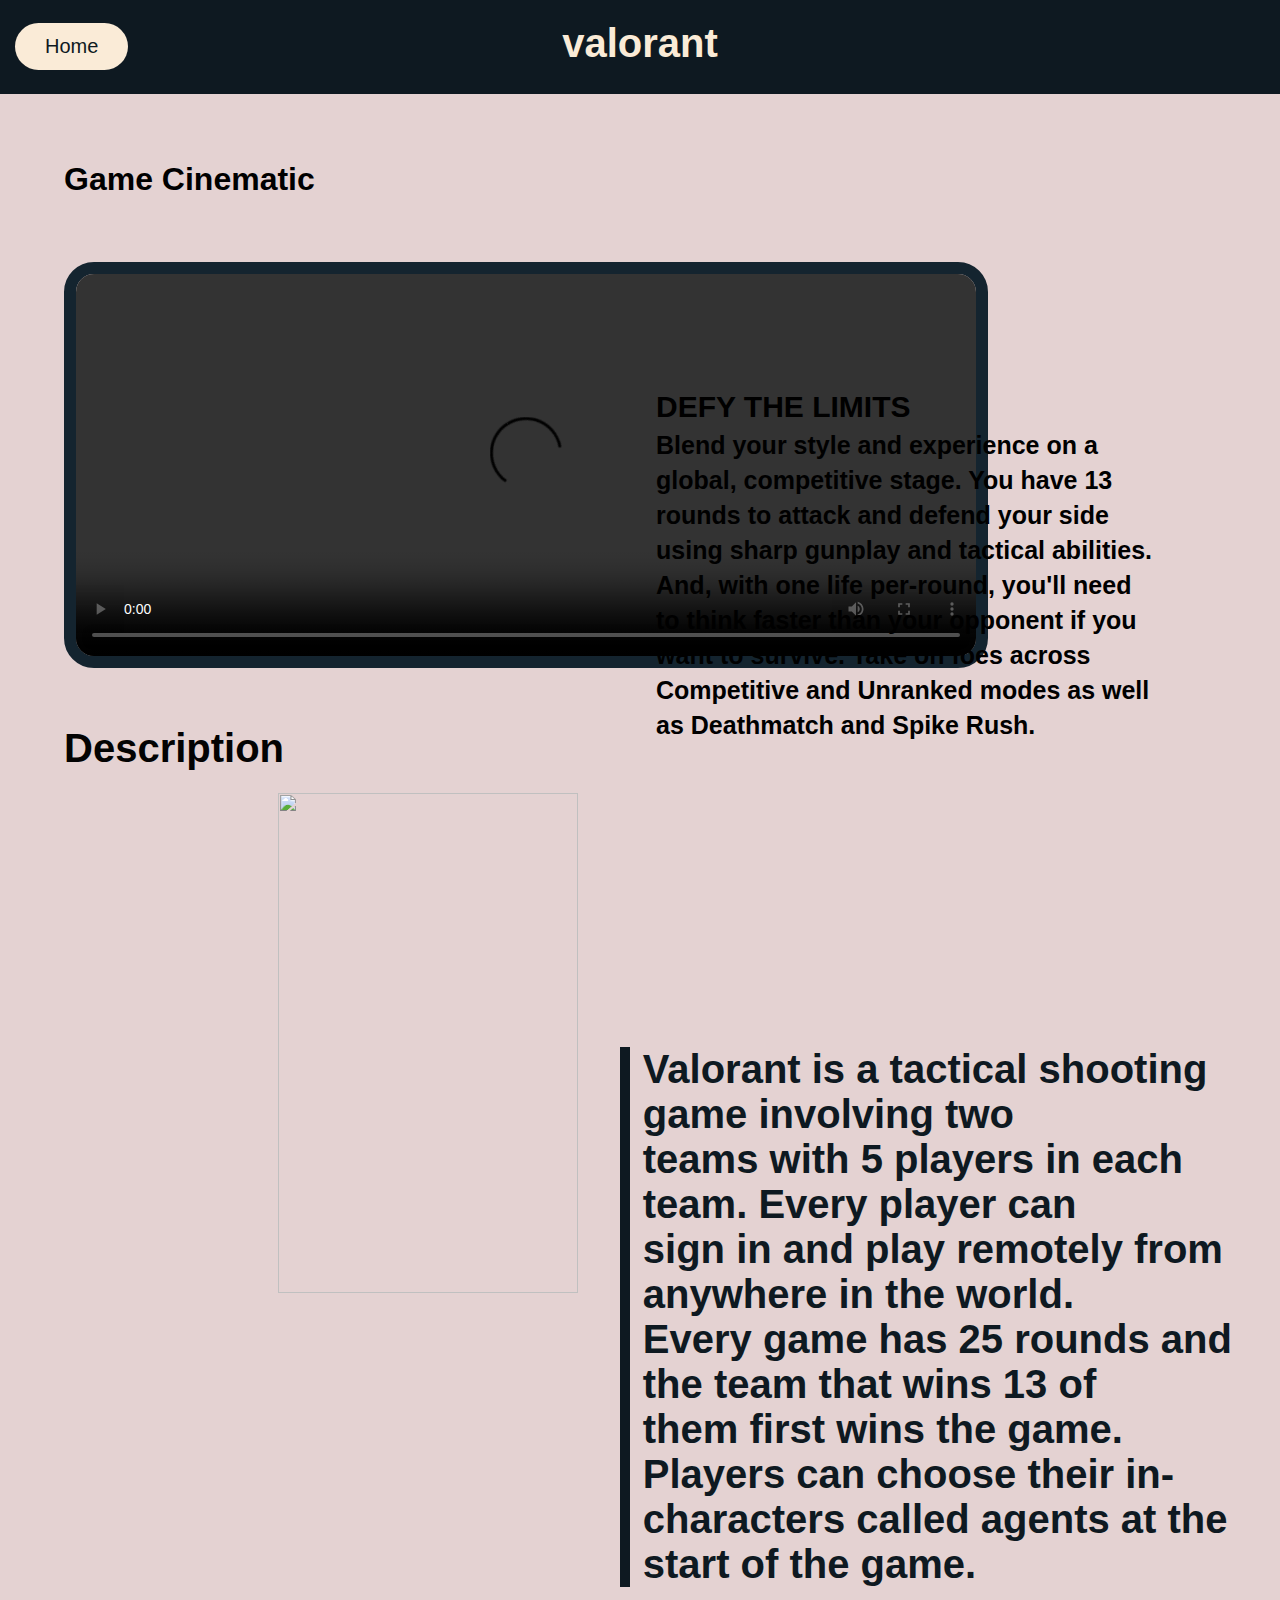
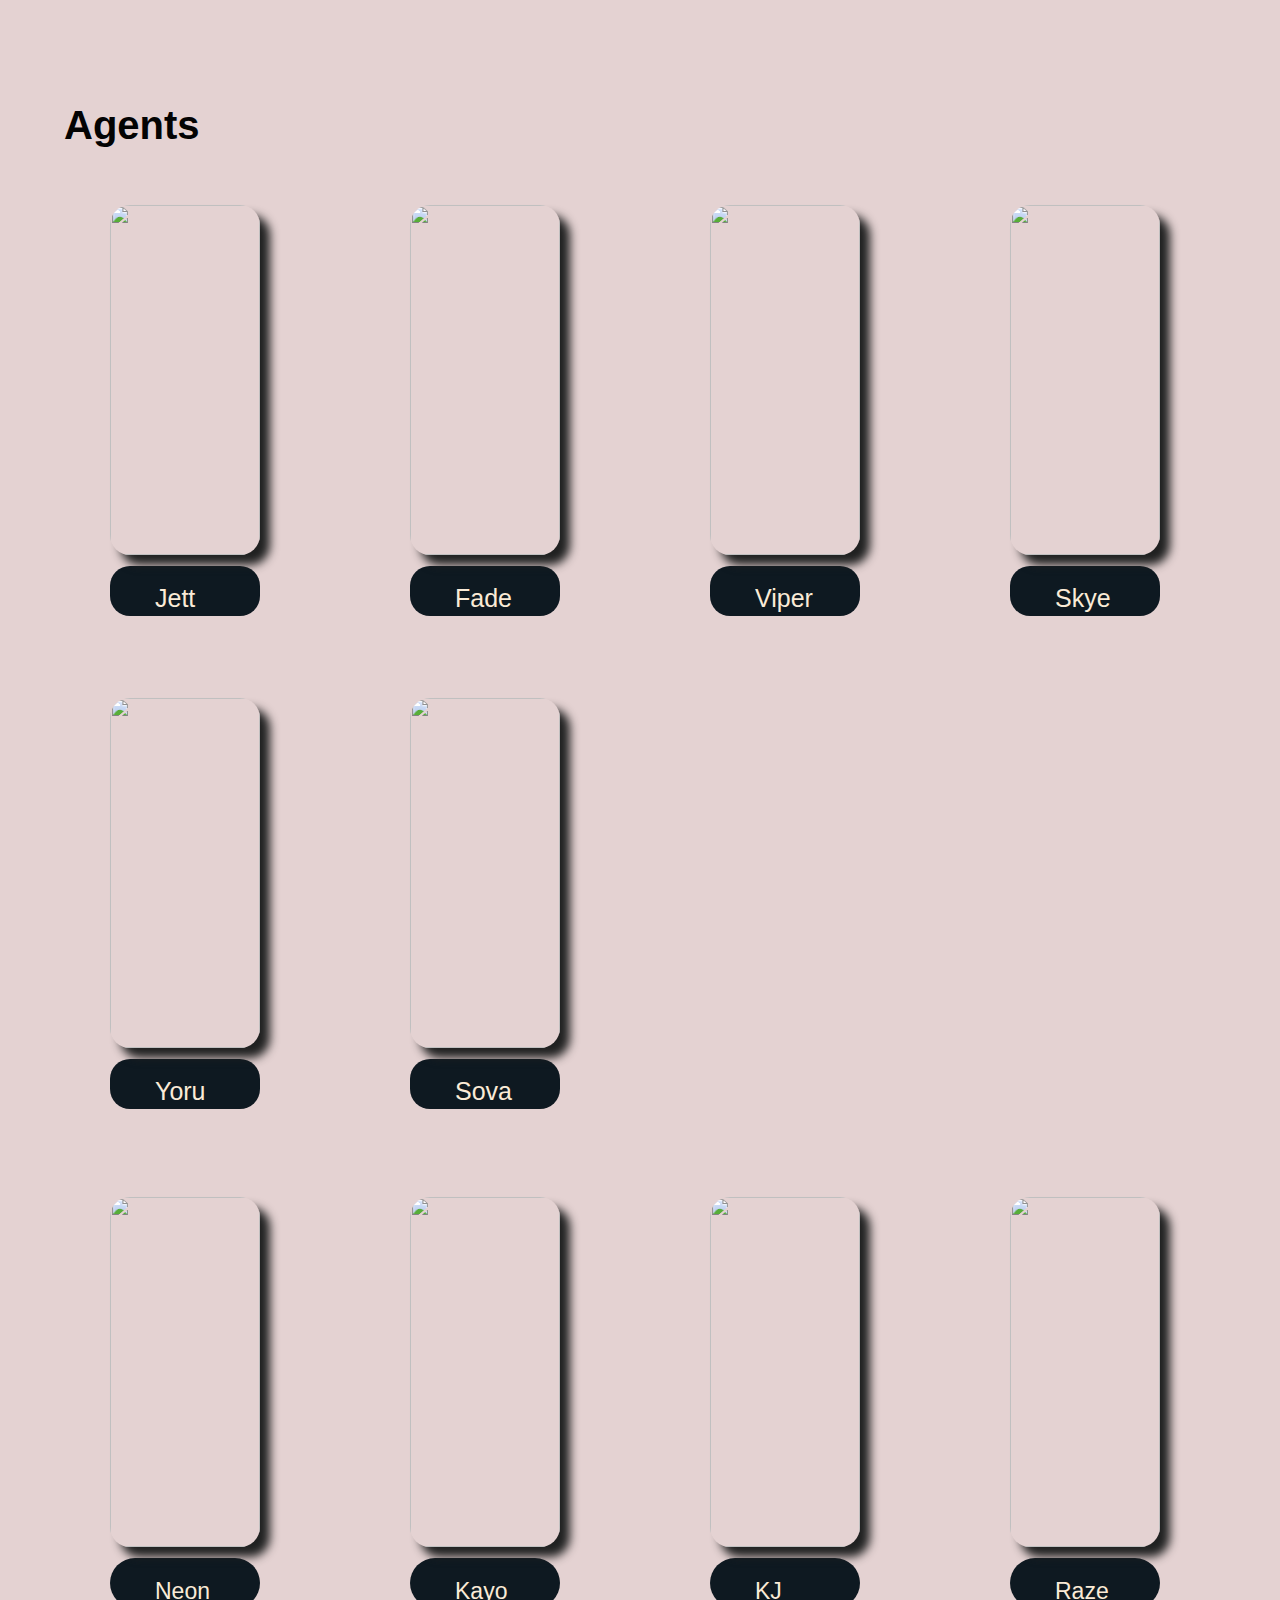
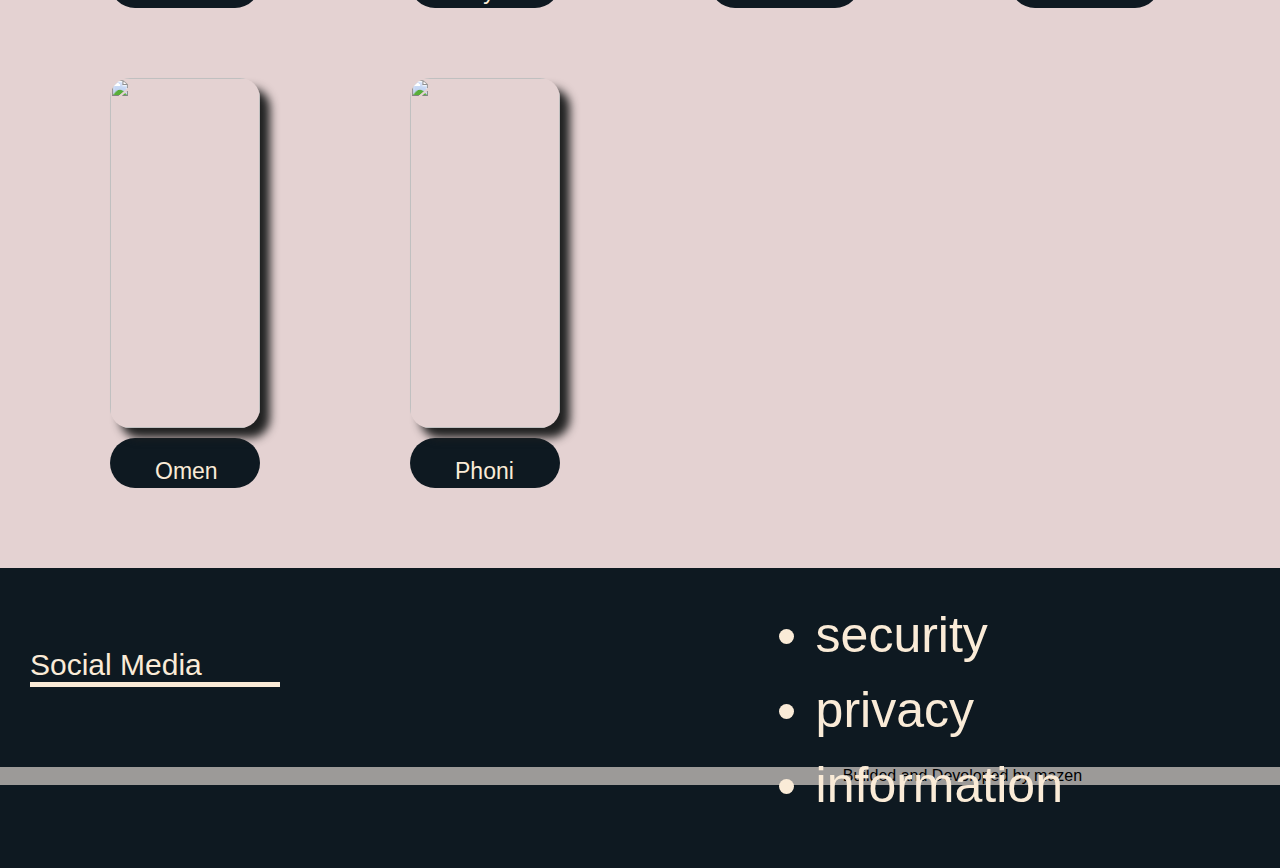
==== html/gamepage2.html @ 00db2d78 "Update gamepage2.html" ====
<html>
    <head>
        <title>valorant game</title>
<link rel="stylesheet" href="../css/gamepage2.css">
<link href="http://fonts.cdnfonts.com/css/valorant" rel="stylesheet">
        <link href="//db.onlinewebfonts.com/c/e7322a6673613ab13604fadda3d20e56?family=VALORANT" rel="stylesheet" type="text/css"/>
    </head>


<body>
    <div class="text1">
        <h1>valorant</h1>
    </div>
    <button type="button" class="butt3"><a href="../index.html">Home</a></button>
    <h1 class="cine" id="ciine">Game Cinematic</h1>
        <video controls autoplay loop class="valv">
            <source src="../media/fade.mp4" type="video/mp4">
        </video>
        <p class="tit1"><span>DEFY THE LIMITS</span> 
          <br>  Blend your style and experience on a <br>
             global, competitive stage. You have 13 <br>
              rounds to attack and defend your side <br>
               using sharp gunplay and tactical abilities. <br>
                And, with one life per-round, you'll need <br>
                 to think faster than your opponent if you <br>
                  want to survive. Take on foes across <br>
                   Competitive and Unranked modes as well <br>
                    as Deathmatch and Spike Rush.</p>
        
        <img src="../media/fas.png" alt="" class="fassel">
        <p class="tit2" id="desmain">Description</p>
        <div class="section2">
            <img src="../media/jett3.png" alt="">
        <p class="discribe1"  >Valorant is a tactical shooting game involving two
    <br>   teams with 5 players in each team. Every player can
    <br> sign in and play remotely from anywhere in the world.
    <br> Every game has 25 rounds and the team that wins 13 of 
    <br>them first wins the game. Players can choose their in-
    <br> characters called agents at the start of the game.
        </p>
        </div>
        <img src="../media/fas.png" alt="" class="fassel">
        <h1 class="agent" id="agents">Agents</h1>
       
 <div class="pic1">
     <ul>
     <li><img src="../media/jett.png" alt="" ></il>
                <div></div>
                <p>Jett</p>
    <li><img src="../media/fade.png" alt="" ></il>
                 <div></div>
                 <p>Fade</p>
    <li><img src="../media/vip.png" alt="" ></il>
                 <div></div> 
                 <p>Viper</p>
    <li><img src="../media/skye.png" alt="" ></il>
                 <div></div>
                 <p>Skye</p>
    <li><img src="../media/yoru.png" alt="" ></il>
                <div></div>
                <p>Yoru</p>
    <li><img src="../media/sova.png" alt="" ></il>
                <div></div>
                <p>Sova</p>
    </ul>
 </div>
 
 </div>
 <div class="pic2">
    <ul>
    <li><img src="../media/neon.png" alt="" ></il>
        <div></div>
        <p>Neon</p>
   <li><img src="../media/kayo.png" alt="" ></il>
    <div></div>
    <p>Kayo</p>
   <li><img src="../media/kj.png" alt="" ></il>
    <div></div>
    <p>KJ</p>
   <li><img src="../media/raze.png" alt="" ></il>
    <div></div>
    <p>Raze</p>
   <li><img src="../media/omen.png" alt=""></il>
    <div></div>
    <p>Omen</p>
   <li><img src="../media/phon.png" alt="" ></il>
    <div></div>
    <p>Phoni</p>
               
   </ul>
</div>
</body>
<footer class="foot">
    <p class="f1">Social Media</p>
<ul>
    <li><img src="../media/fcb.png" alt=""></li>
    <li><img src="../media/ins.png" alt=""></li>
    <li><img src="../media/yt.png" alt=""></li>
</ul>
<p class="f2">Builded and  Devoloped by mazen</p>
<!-- <p class="buttp2">Main page</p>
<button type="button" class="butt2">press here</button> -->
<p class="visa">Visa</p>
<p class="six">16+</p>
</footer>
<ul class="unor">
    <li><a href="#">security</a></li>
    <li><a href="#">privacy</a></li>
    <li><a href="#">information</a></li>
</ul>

</html>
---- css/gamepage2.css ----
body
{
    background-color: #e4d2d2;
    width: 100%px;
    height:100%;
    padding: 0%;
    margin: 0%;
    overflow-x: hidden;
    overflow-y:scroll;
    font-family: 'VALORANT', sans-serif;  
}
/* footer
{
    width: 1920px;
   margin-right: 0%;
} */
.cine
{
    margin-top: 2%;
    margin-bottom: 0%;
    margin-left:5% ;
    font-family: 'VALORANT', sans-serif;  

}
.butt3
{
    background-color:antiquewhite ;
    padding: 12px 30px;
    position: relative;
    bottom: 65px;
    left: 15px;
    border:none ;
    border-radius: 30px;
}
.butt3 a
{
    text-decoration: none;
    color: #0e1921;
    font-size: 20px;
}
.butt3:hover
{
    transform: scale(1.1);
    cursor: pointer;
}

.valv
 {    
height: 382.5px;
width: 900px;
margin: 5%  25% ;
/* border-color: #8f27a9; */
border: 12px solid #14242f;
border-radius: 30px;
position: relative;
right:20% ;
} 
.tit1
{
    position: relative;
    float: right;
  margin-top: -20%;
  right: 10%;
  bottom: 10%;
  font-size: 25px;
  font-weight: 600;
  line-height: 1.4;
}
.tit1 span
{
    font-size: 30px;
    margin-bottom: 5%;
    position: relative;
    bottom: 2%;
    font-family: 'VALORANT', sans-serif;  
    
}
.text1
{
    background-color: #0e1921;
    margin-top: -1%;
    margin-left:-0.4%;
    margin-right:-0.4%;
    padding: 0.1%;
    color: antiquewhite;
    font-family: 'VALORANT', sans-serif;  
    text-align: center;
    position: relative;
    top: 6px;
    font-size: 20px;
}
.pic1 ul li
{
    list-style: none;
    display: inline-block;
    margin: 20px;
    margin-left: 10px;
    padding: 10px 60px;

}
.pic1 ul li img
{ 
  height: 350px;
    width: 150px;
    box-shadow: 10px 10px 10px  #202121;
    margin-bottom:4% ;
    border-radius: 20px;
}
/* .pic1 ul li img:hover
{
    transform: scale(1.1);
    cursor: pointer;
} */
.pic1 ul  div
    { list-style: none;
        background-color: #0e1921;
        height:50PX ;
        width: 150PX;
        margin-top: 3%;
        border-radius: 20px;
        /* transition: width 1s; */
    }
    /* .pic1 ul  div:hover
    {
        width: 150px;
    } */
    .pic1 ul p
    {
        margin-top: -21%;
        margin-left: 30%;
        font-size: 25px;
        font-family: 'VALORANT', sans-serif;  
       color: antiquewhite;
    }
.pic2 ul li
{
    list-style: none;
    display: inline-block;
    margin: 20px;
    margin-left: 10px;
    margin-top:10px;
    padding: 10px 60px;

}
.pic2 ul li img
{
  height: 350px;
    width: 150px;
    box-shadow: 10px 10px 10px  #202121;
    margin-bottom:4% ;
    border-radius: 20px;
}
/* .pic2 ul li img:hover
{
    transform: scale(1.1);
    cursor: pointer;
} */
.pic2 ul  div
    { list-style: none;
        background-color:#0e1921;
        height:50PX ;
        width: 150PX;
        margin-top: 3%;
        border-radius: 50px;
        /* transition: width 1s; */

    }
    /* .pic2 ul  div:hover
    {
        width: 150px;
    } */
    .pic2 ul p
    { 
        color: antiquewhite;
        margin-top: -20%;
        margin-left: 30%;
        font-size: 23px;
        font-family: 'VALORANT', sans-serif;  
    }
.agent
{
    color: rgb(3, 3, 3);
    font-family: 'VALORANT', sans-serif;  
    font-size: 40px;
    margin-left: 5%;
}
.fassel
{
    margin-left: 0%;
    
}

.tit2
{
    color: rgb(3, 3, 3);
    font-family: 'VALORANT', sans-serif;  
    font-size: 40px;
    margin: -0.5%; 
    margin-left:5% ;
    font-weight: bold;
}
.section2 img
{
    
    background-repeat: no-repeat;
    margin-bottom:-12% ;
    margin-left: 10%;
    margin-top:3% ;
    margin-right:20% ;
    height: 500;
    width: 300;
    position: relative;
    left: 150px;
   top: -10px;
   /* box-shadow:10px 10px 10px #0e1921; */
    animation: moveToRight 1s ease-in-out;
    animation-delay: 20ms;
    /* border-right: 10px solid #0e1921;
    border-bottom:10px solid #0e1921 ; */
  } 
  @keyframes moveToRight {
      0% {
          transform: translateX(-650px);
      }
      100% {
          transform: translateX(40px);
      }
  }
.discribe1
{
    color: #0e1921;
    font-size: 40px;
    margin-top:-8% ;
    margin-bottom:7% ;
    margin-left:50% ;
   position: relative;
   left: -20px;
   font-weight: bold;
     /* transform: translate(-60,-30);  */
     border-left: 10px solid #0e1921;
     padding-left: 1%;
}
.foot
{
    width:1925px ;
    height: 300px;
    background-color: #0e1921;
    margin-bottom: -2%;
    margin-left:0% ;
    margin-right:0% ; 
    /* padding-left: 10px; */
}
.foot ul li
{
    list-style: none;
    display: inline-block;
    
}
.foot ul li img
{
     position: relative;
    top: 80px; 
   left: 50px;

}
.foot ul li img:hover
{
    transform: scale(1.2);
    cursor: pointer;
}
.f1
{
    color: antiquewhite;
    font-size: 30px;
    position: relative;
    top:80px;
    left: 30px;
    margin-bottom: 0%;
    border-bottom:5px solid antiquewhite ;
    width: 250px;
}
.f2
{
    color: rgb(0, 0, 0);
    position: relative;
    top: 110px;
    /* left: 840px; */
    background-color: rgb(156, 154, 152);
    width: 1925px;
    margin-bottom: -2%;
    text-align: center;
    font-family: 'VALORANT', sans-serif;  

}
/* .butt2
{
    position: relative;
    top: -90px;
    left: 770px;
    bottom: 25px;
    background-color: antiquewhite;
    border: none;
    padding: 20px 80px;
    border-radius: 40px;
    font-size: 25px;
}
.butt2:hover
{
    transform: scale(1.1);
    cursor: pointer;
}
.buttp2
{
    color: antiquewhite;
    font-size: 30px;
    position: relative;
    top:-105px;
    left: 780px;
    margin-bottom: 0%;
    border-bottom:5px solid antiquewhite ;
    width: 250px;
} */
.six
{ 
    color: antiquewhite;
    position: relative;
    bottom: 160px;
    font-size: 70px;
     left:1500px;
     /* border: 5px solid antiquewhite; 
     border-radius:100px; 
     width: 150px;
     padding: 0.25%; */
}
.visa
{
    position: relative;
    bottom: 20px;
    left:1635px ;
    font-size: 60px;
    color: antiquewhite;
    font-family: 'Improvisation', sans-serif;
    border: 5px solid antiquewhite;
    padding-left: 1%;
    border-radius: 30px;
    width: 200px;
}
.unor
{
    list-style-image:url("../media/arrow.png");
    color: antiquewhite;
    position: relative;
    bottom: 270px;
    left: 750px;
    font-size: 50px;
    /* list-style: none; */
    justify-content: space-between;
    margin: 2%;
    margin-bottom: 22%;
    line-height: 1.5;

}
.unor li a
{
    text-decoration: none;
    color: antiquewhite;
}
.unor li :hover
{
    color: rgb(42, 104, 237);
    transition: 0.4s;
}
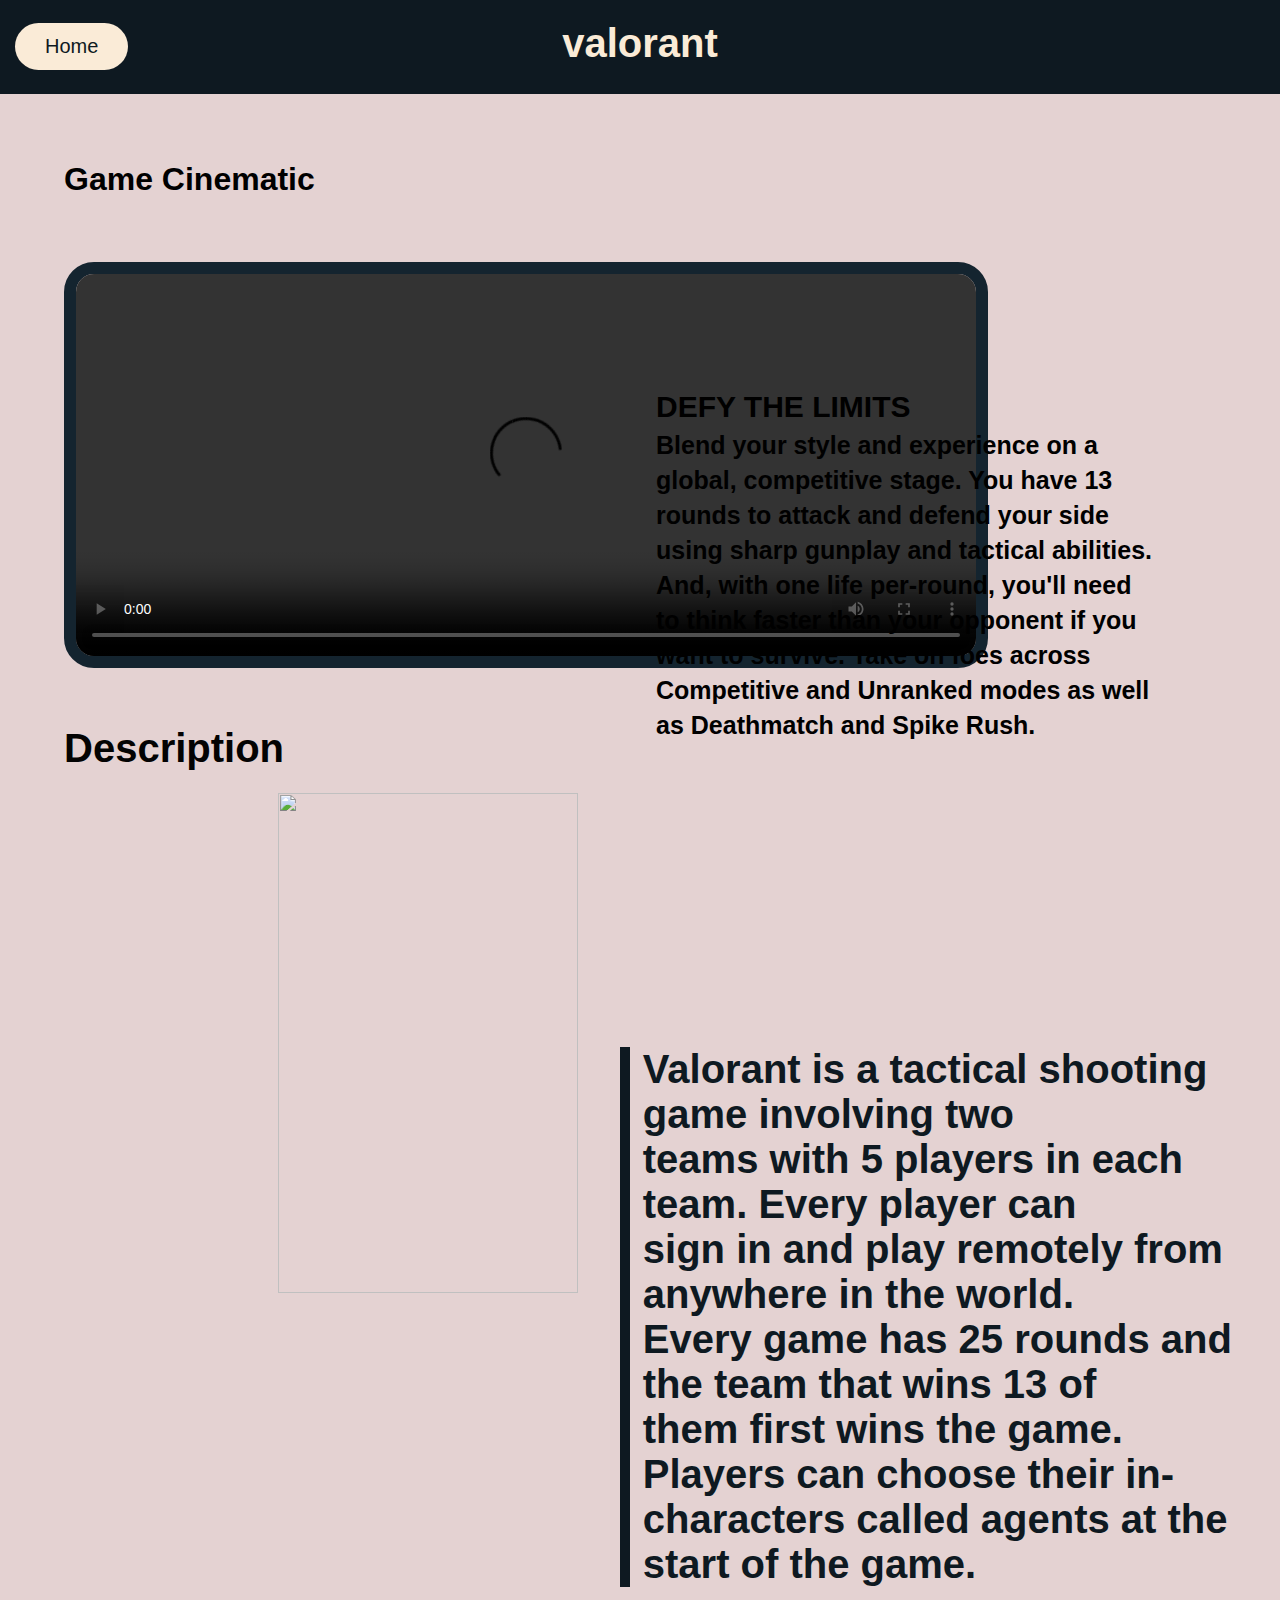
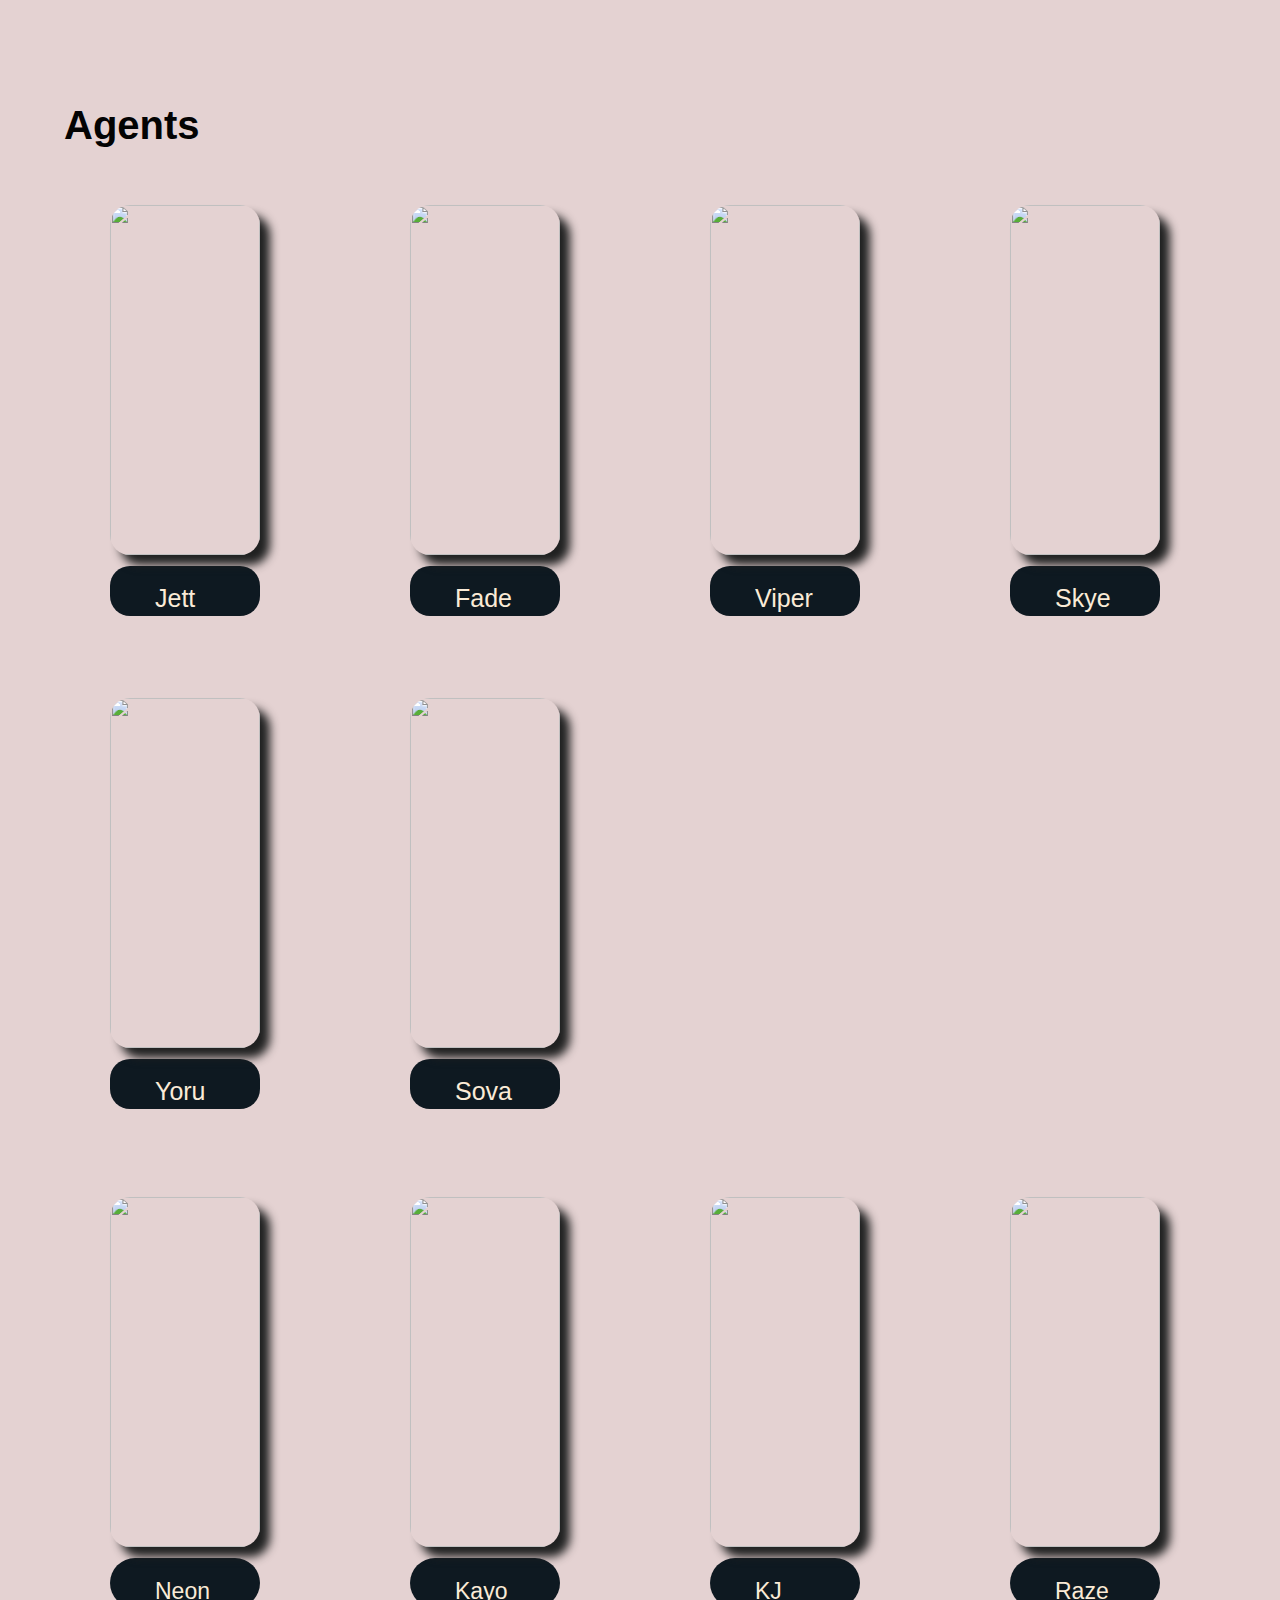
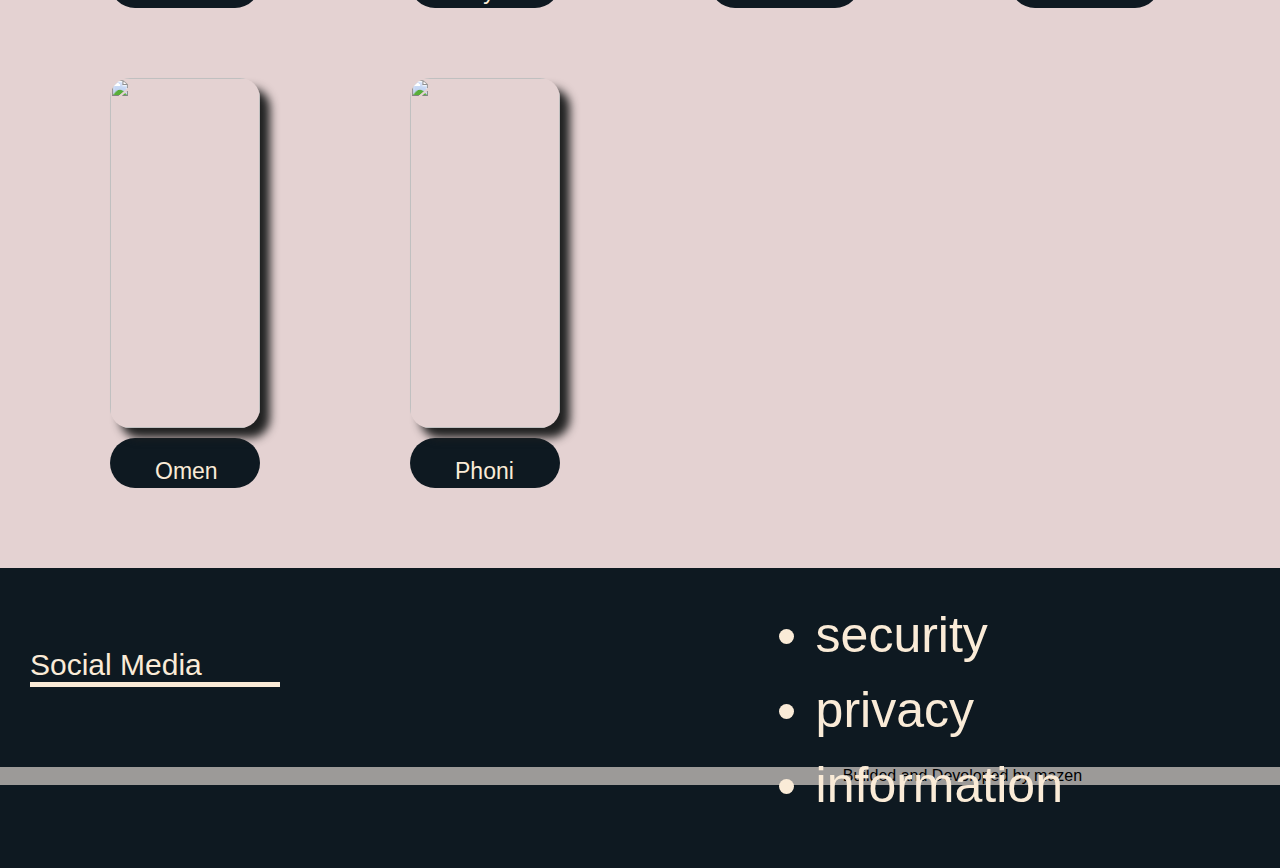
==== commit 83376c3e: "Update gamepage2.html" ====
--- a/html/gamepage2.html
+++ b/html/gamepage2.html
@@ -3,7 +3,7 @@
         <title>valorant game</title>
 <link rel="stylesheet" href="../css/gamepage2.css">
 <link href="http://fonts.cdnfonts.com/css/valorant" rel="stylesheet">
-        <link href="//db.onlinewebfonts.com/c/e7322a6673613ab13604fadda3d20e56?family=VALORANT" rel="stylesheet" type="text/css"/>
+        <link href="https://fonts.googleapis.com/css2?family=Macondo&display=swap" rel="stylesheet">
     </head>
 
 
--- a/css/gamepage2.css
+++ b/css/gamepage2.css
@@ -1,3 +1,4 @@
+/* @import url('http://fonts.cdnfonts.com/css/valorant'); */
 body
 {
     background-color: #e4d2d2;
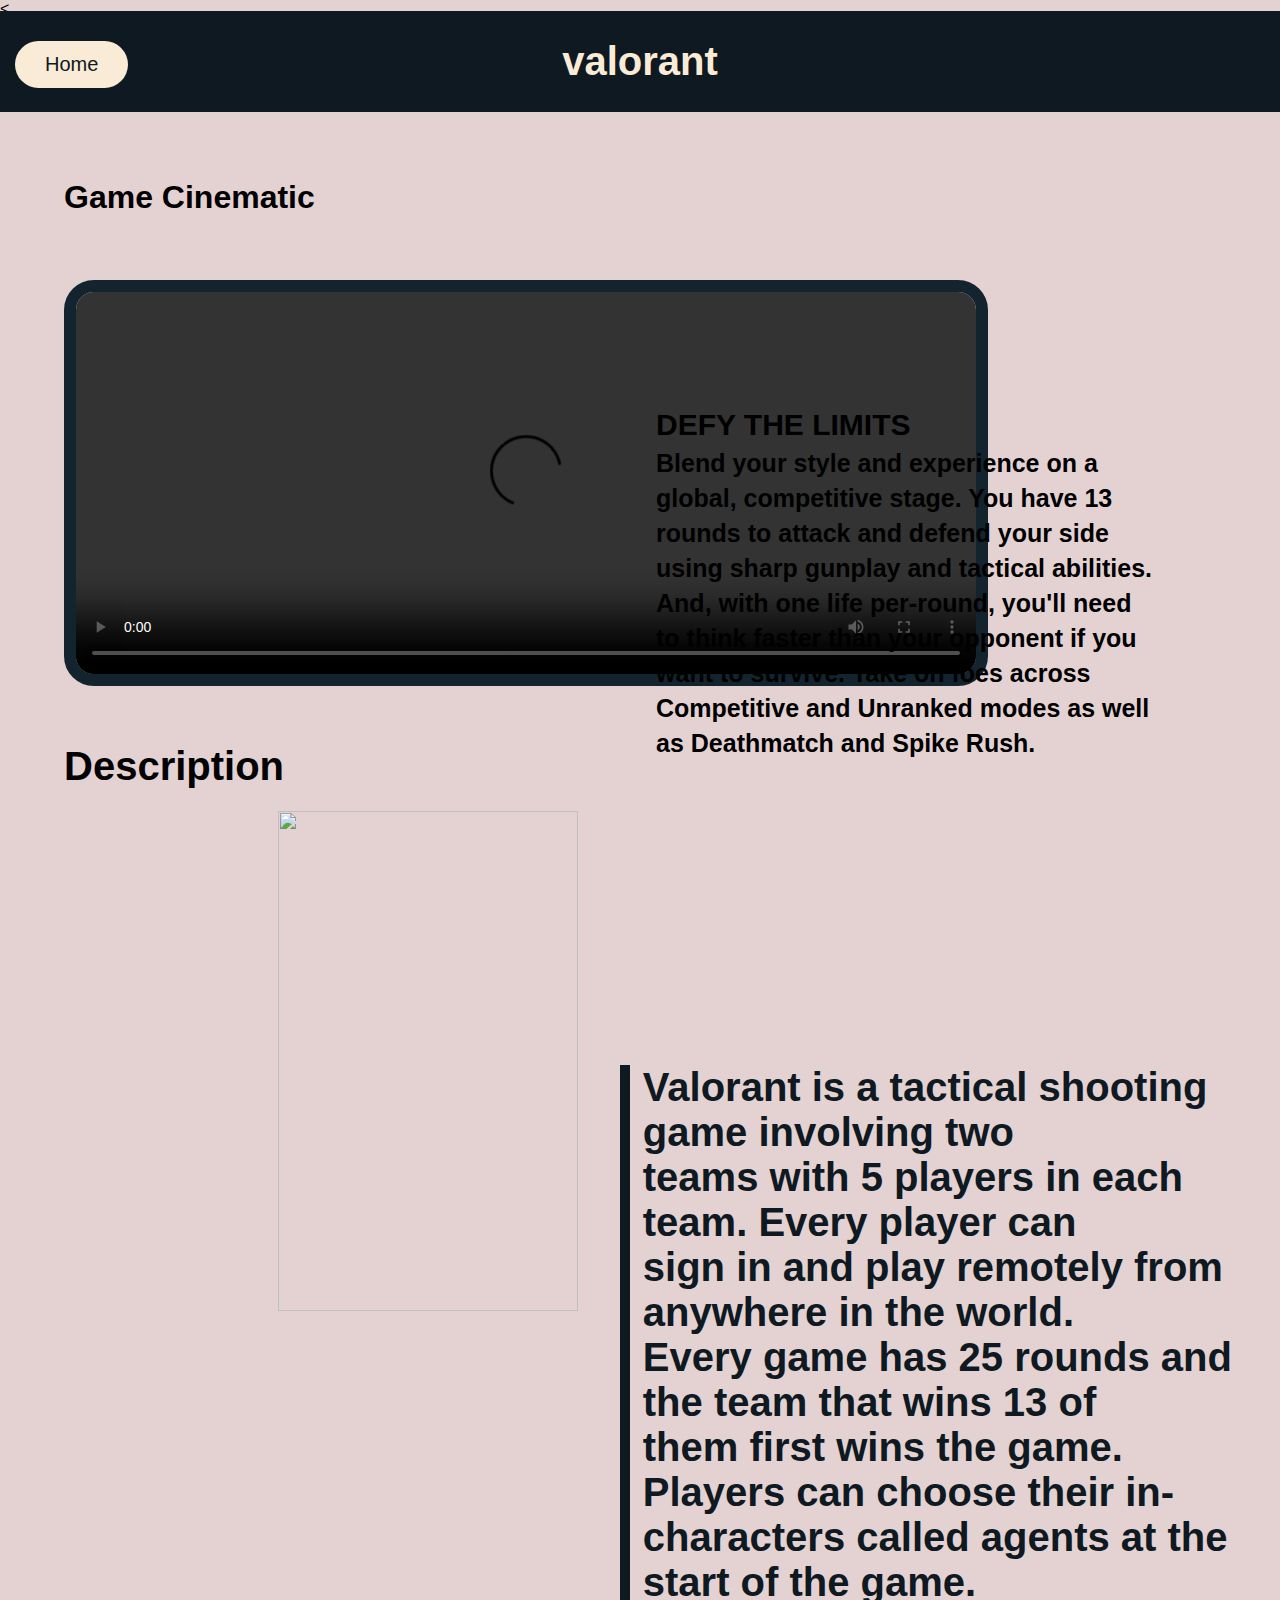
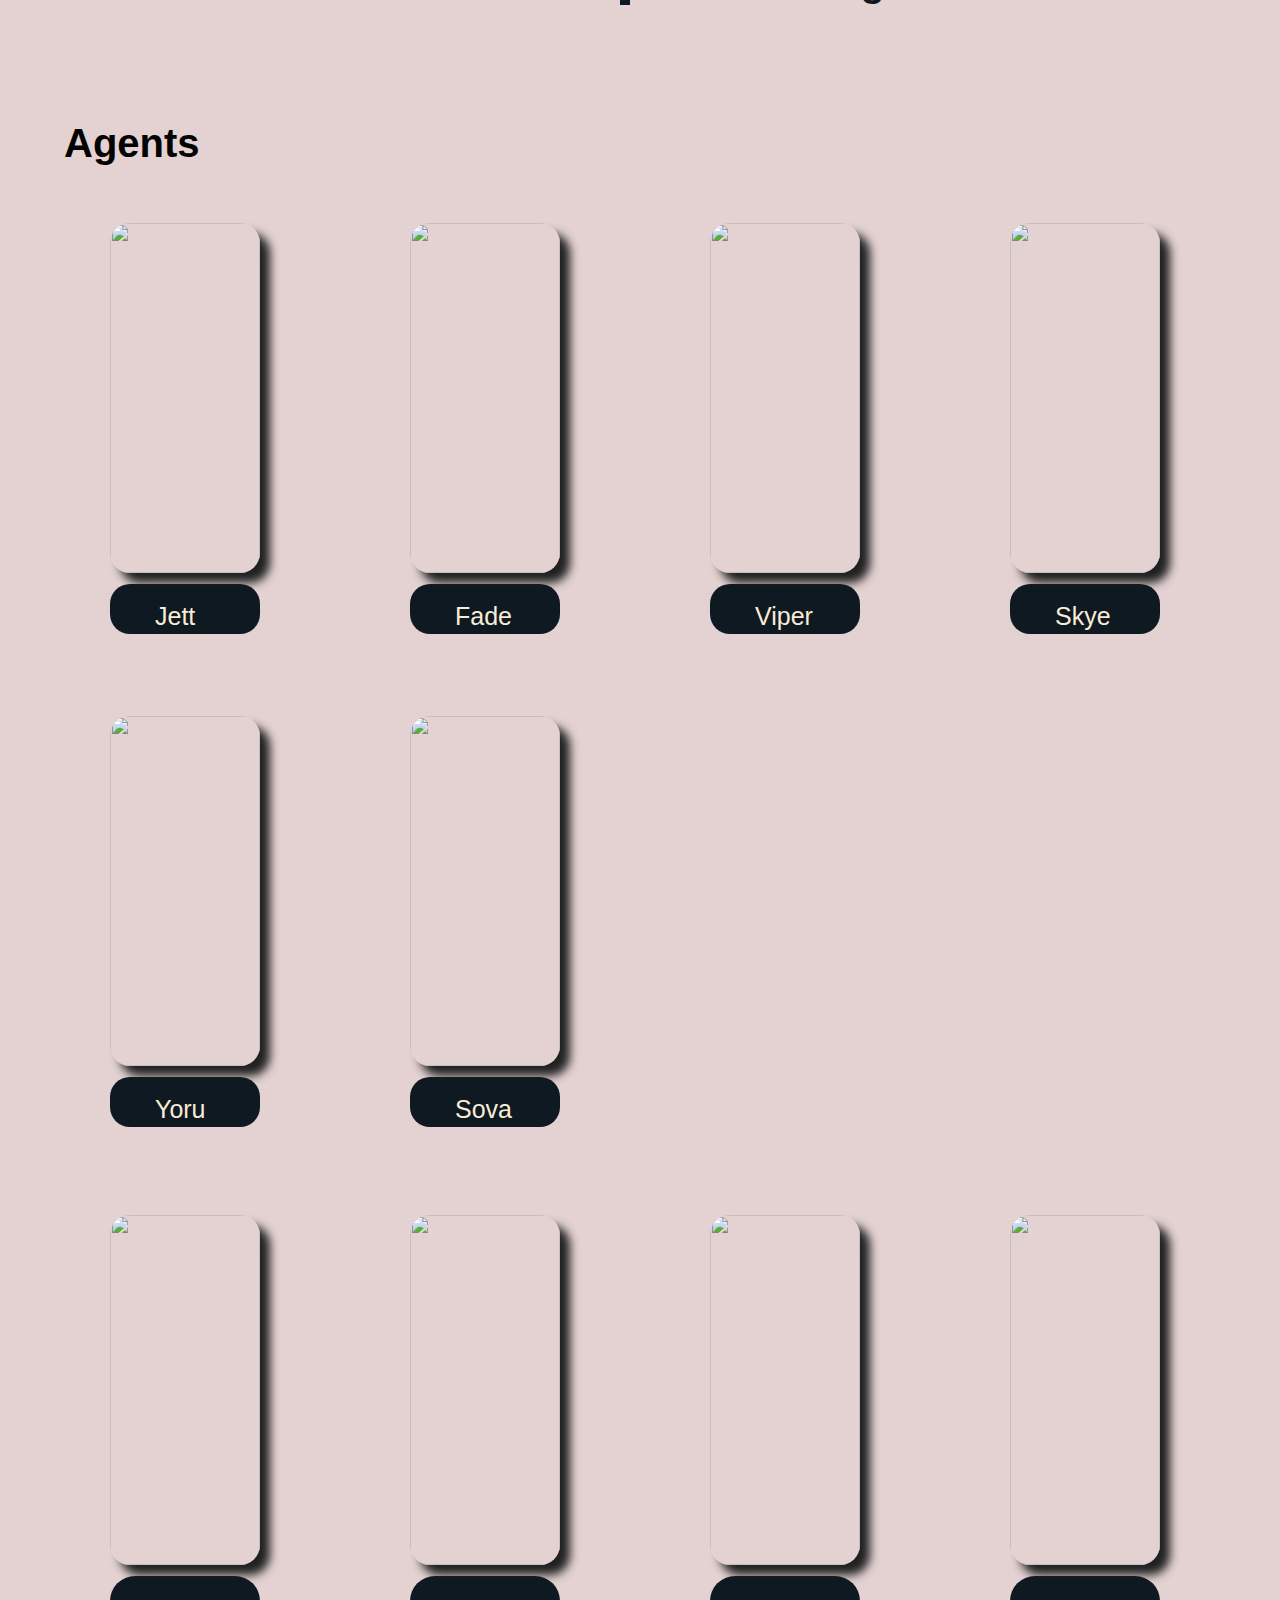
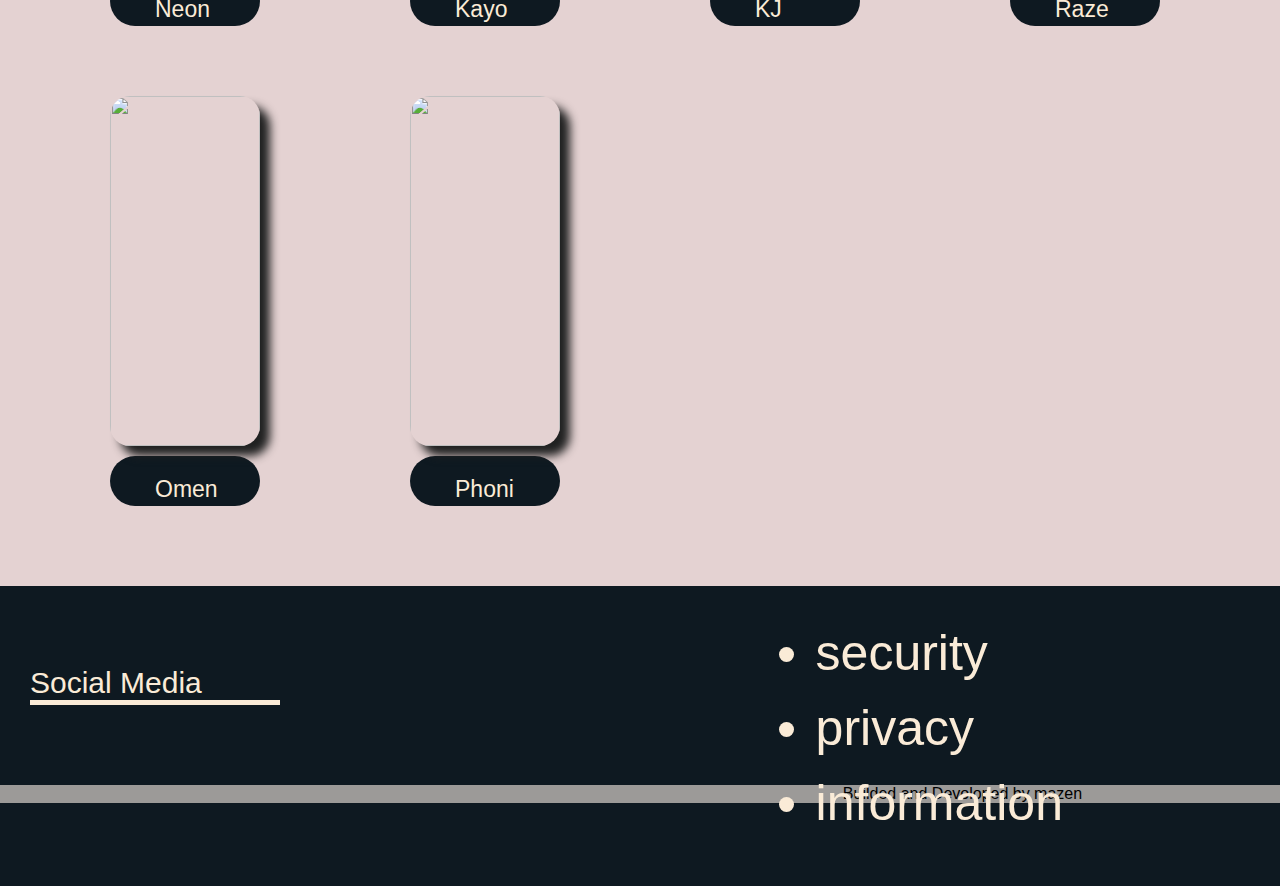
==== commit 025cea61: "Update gamepage2.html" ====
--- a/html/gamepage2.html
+++ b/html/gamepage2.html
@@ -2,8 +2,8 @@
     <head>
         <title>valorant game</title>
 <link rel="stylesheet" href="../css/gamepage2.css">
-<link href="http://fonts.cdnfonts.com/css/valorant" rel="stylesheet">
-        <link href="https://fonts.googleapis.com/css2?family=Macondo&display=swap" rel="stylesheet">
+< <link href="http://fonts.cdnfonts.com/css/valorant" rel="stylesheet">
+        <link href="https://fonts.googleapis.com/css2?family=Macondo&display=swap" rel="stylesheet"> 
     </head>
 
 
--- a/css/gamepage2.css
+++ b/css/gamepage2.css
@@ -1,4 +1,3 @@
-/* @import url('http://fonts.cdnfonts.com/css/valorant'); */
 body
 {
     background-color: #e4d2d2;
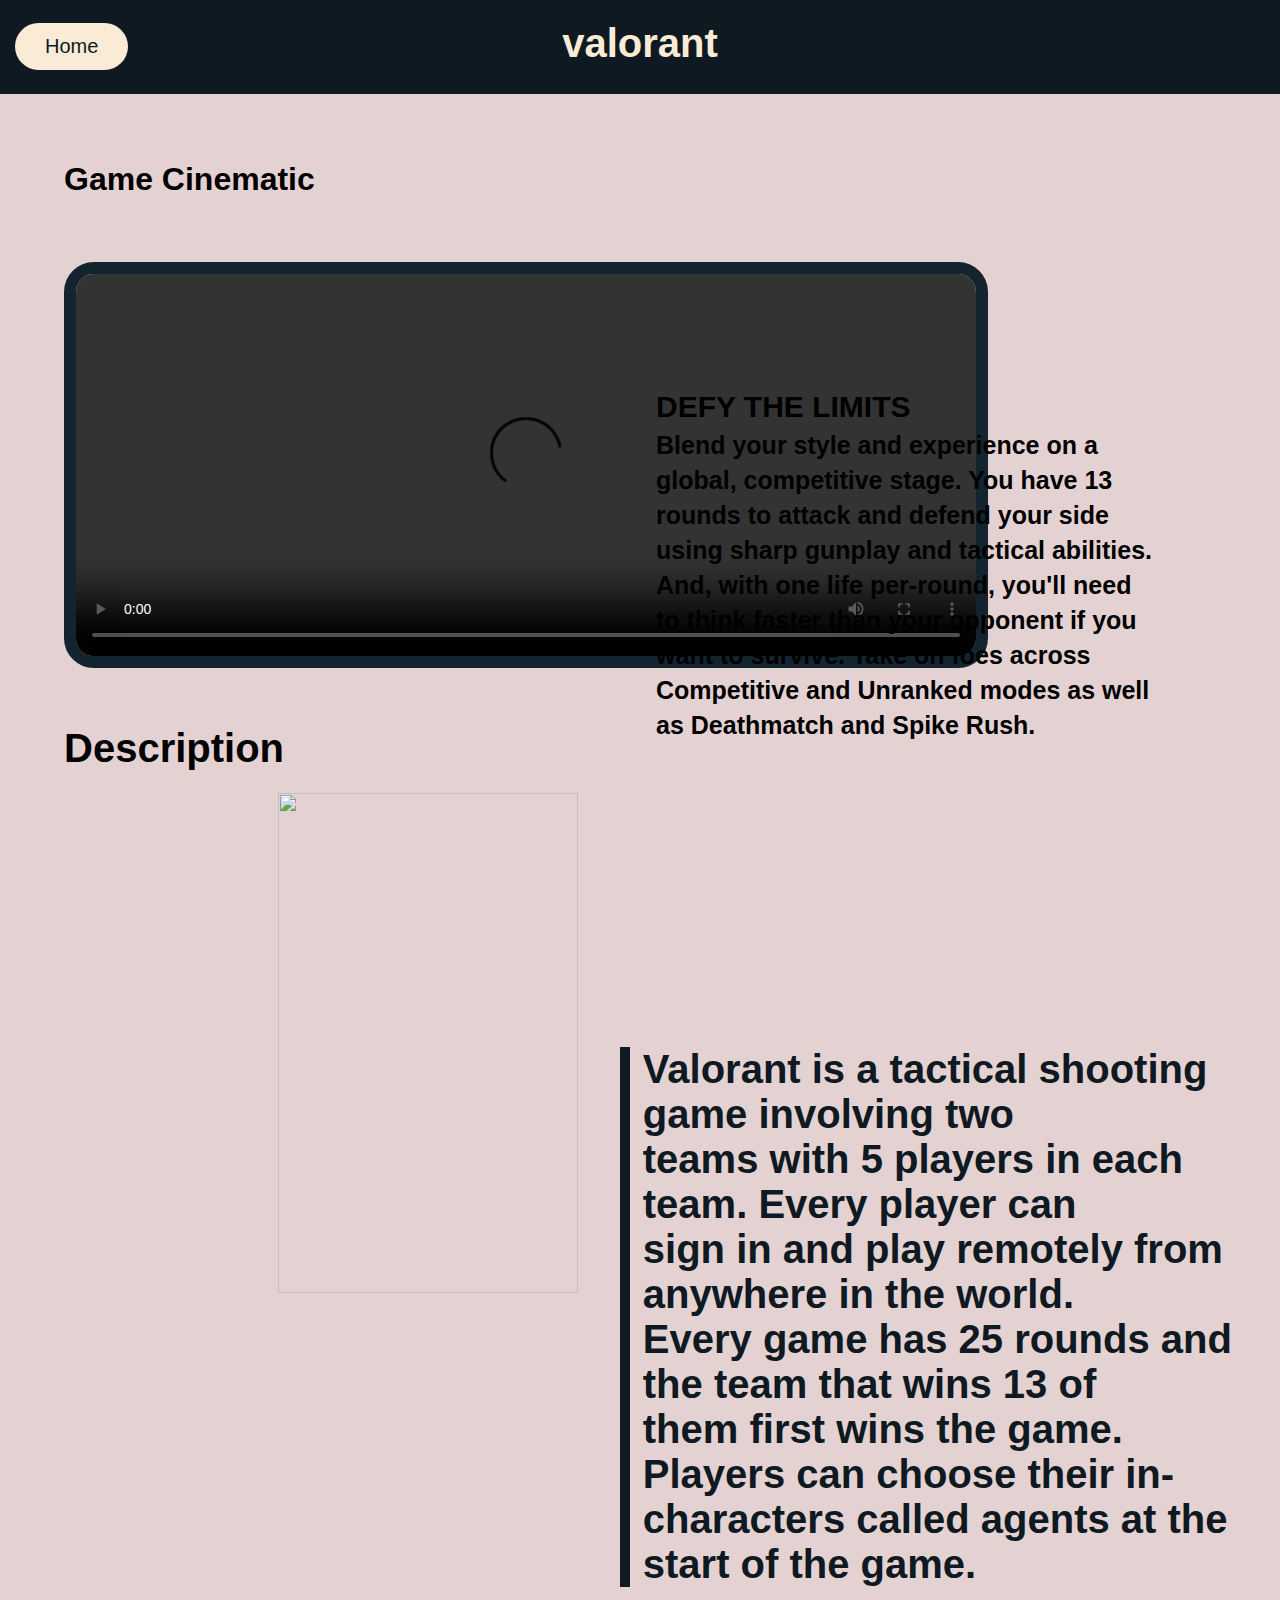
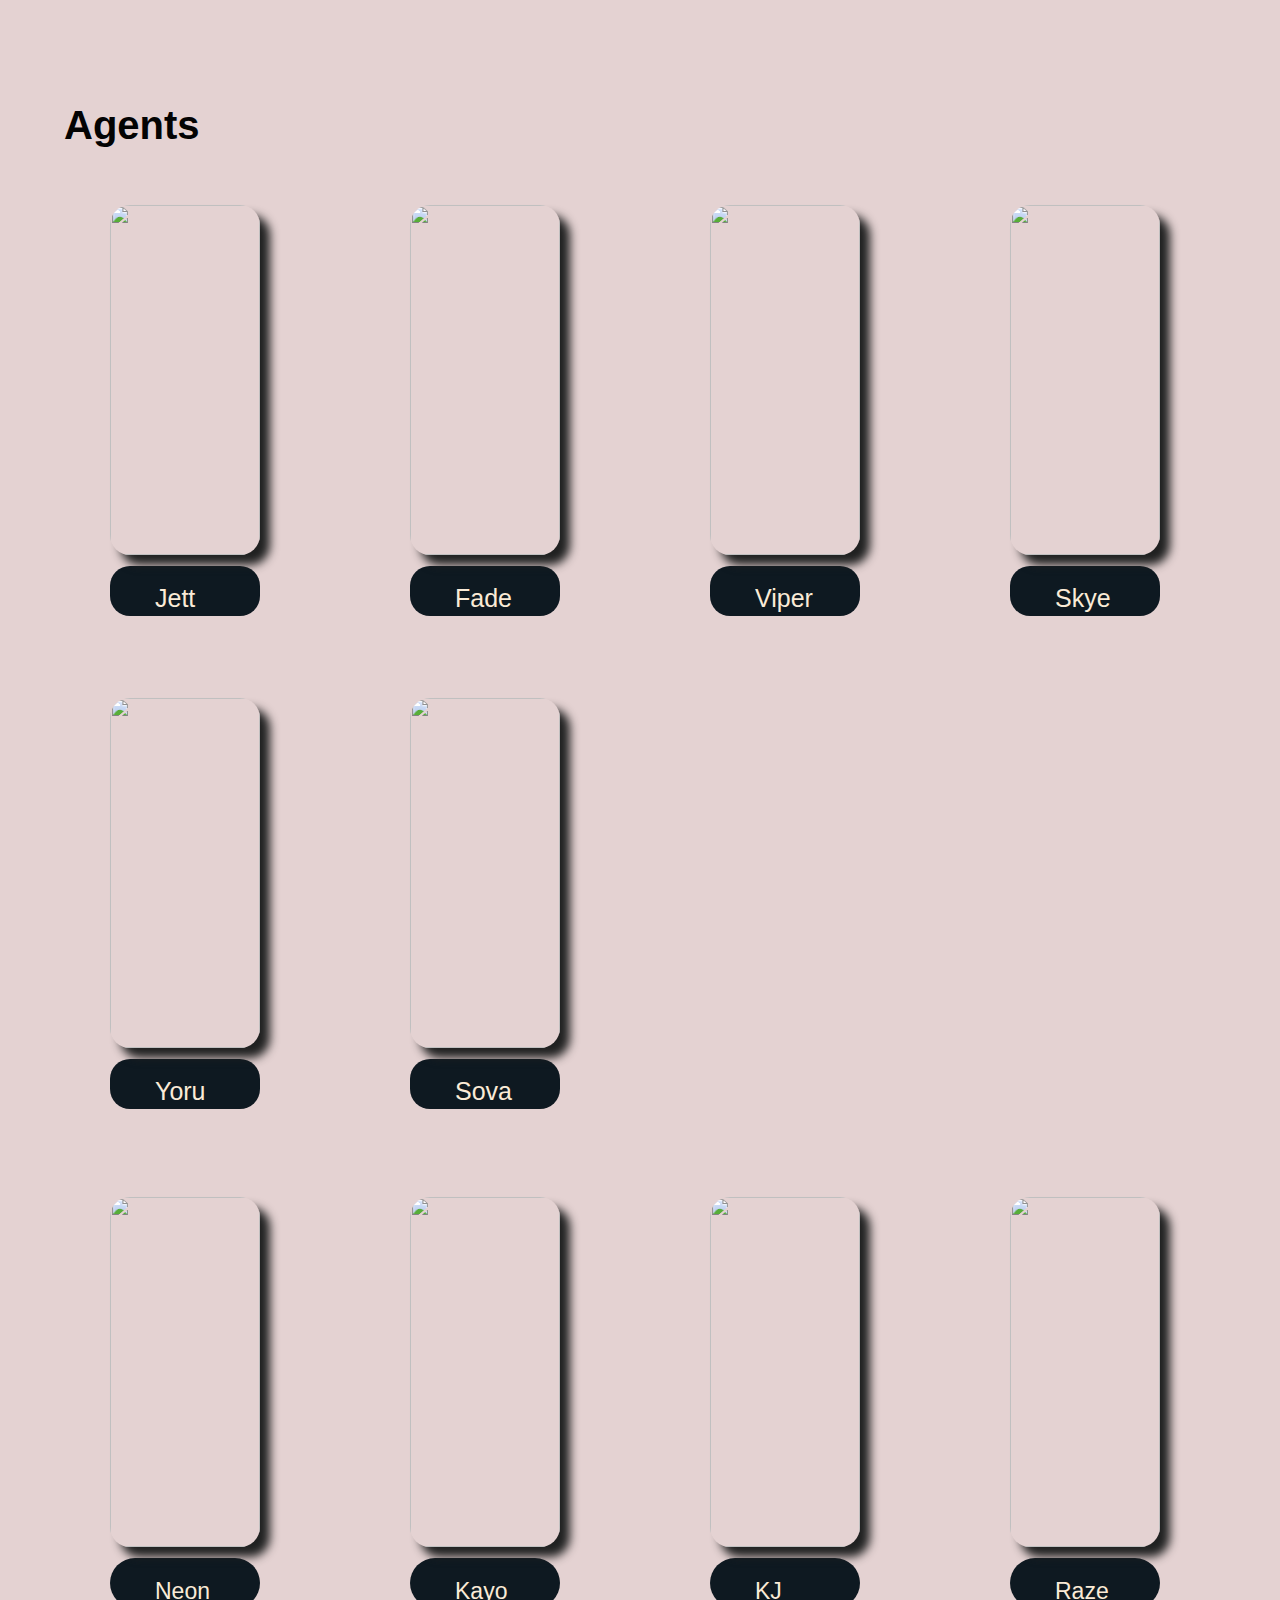
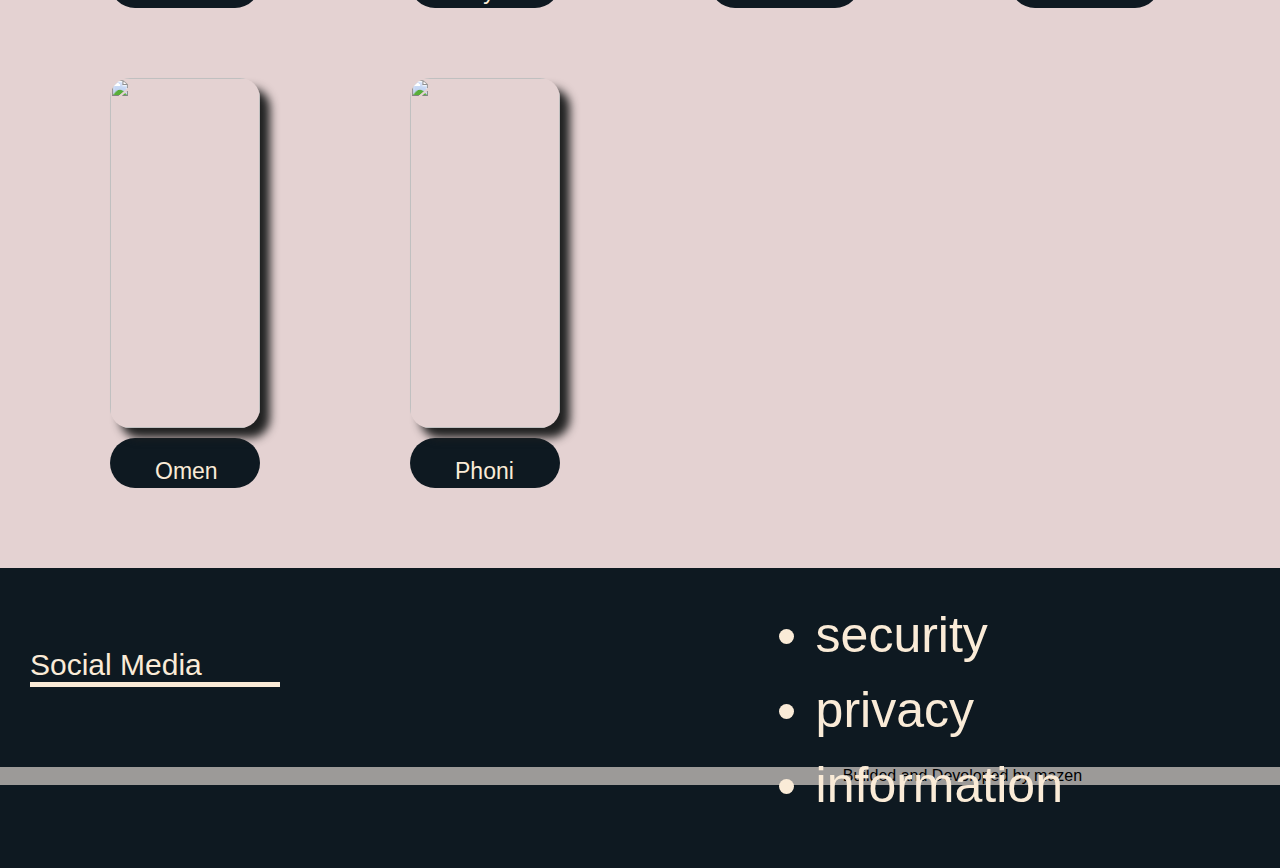
==== commit 39285c12: "Update gamepage2.html" ====
--- a/html/gamepage2.html
+++ b/html/gamepage2.html
@@ -2,7 +2,7 @@
     <head>
         <title>valorant game</title>
 <link rel="stylesheet" href="../css/gamepage2.css">
-< <link href="http://fonts.cdnfonts.com/css/valorant" rel="stylesheet">
+<link href="http://fonts.cdnfonts.com/css/valorant" rel="stylesheet">
         <link href="https://fonts.googleapis.com/css2?family=Macondo&display=swap" rel="stylesheet"> 
     </head>
 
